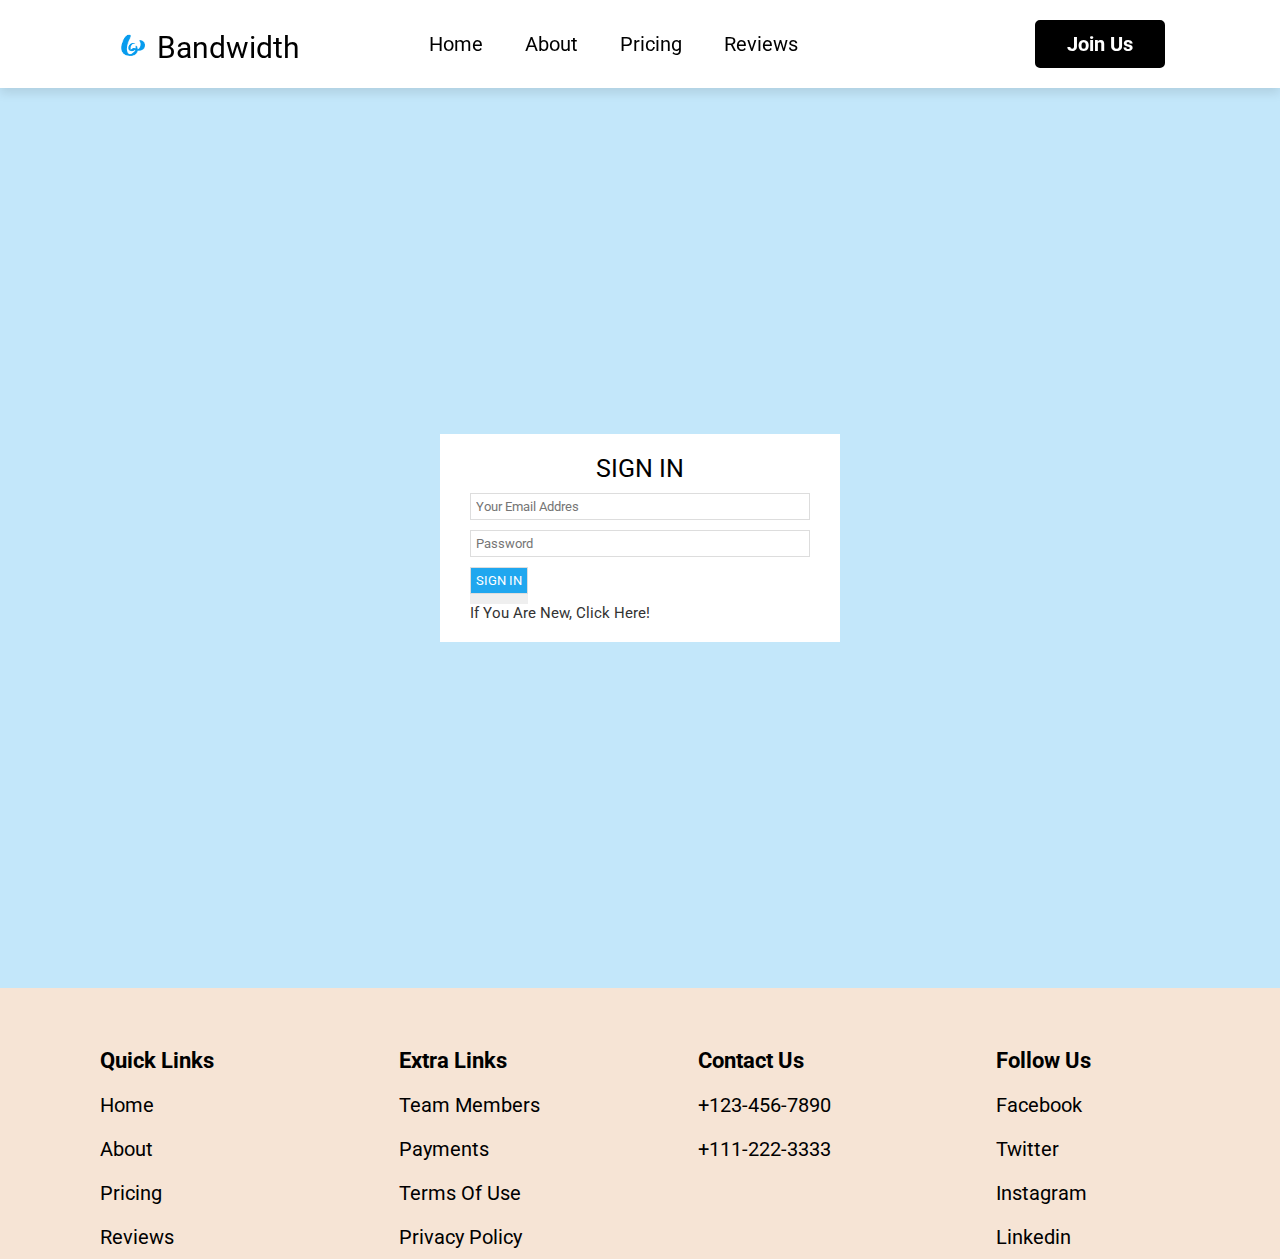
==== logIn.html @ d4acb941 "first commit" ====
<!DOCTYPE html>
<html lang="en">
<head>
    <meta charset="UTF-8">
    <meta http-equiv="X-UA-Compatible" content="IE=edge">
    <meta name="viewport" content="width=device-width, initial-scale=1.0">
    <!-- font awesome cdn link  -->
    <link rel="stylesheet" href="https://cdnjs.cloudflare.com/ajax/libs/font-awesome/5.15.4/css/all.min.css">

    <!-- custom css file link  -->
    <!-- <link rel="stylesheet" href="css/style.css"> -->
    <link rel="stylesheet" href="css/loginStyle.css">
    <script src="js\main.js"></script>
    <title>Log in</title>
    
</head>
<body>
  <!-- header section starts -->
  <header class="header">
    <a href="#" class="logo"><img src="images/bd.PNG" alt=""> bandwidth </a>
    <nav class="navbar">
      <a href="index.html">home</a>
      <a href="about.html">about</a>
      <a href="price.html">pricing</a>
      <a href="reviews.html">reviews</a>
    </nav>
    <div >
      <a href="logIn.html" id="user"><span id="user-account" class="fas fa-user"></span></a>
      <span id="menu-btn" class="fas fa-bars"></span>
  </div>
    <a href="logIn.html" target="_blank" class="btn">join us</a>
  </header>
  <!-- header section ends  -->

  <!-- login card starts -->
  <div class="login">
    <div class="card">
      <h3>SIGN IN</h3>
      <form>
        <input type="email" id="Lemail" name="email" placeholder="Your Email Addres" />
        <input type="password" id="Lpassword" name="password" placeholder="Password" />
        <button onclick="Lop()"><input type="submit" value="SIGN IN" /></button>
      </form>
      <ul>
        <li><a href="newAccount.html">If You Are New, Click Here!</a></li>
      </ul>
    </div>
  </div>
  
  <!-- login card ends -->

  <!-- footer section starts  -->
<section class="footer">

  <div class="box-container">

      <div class="box">
          <h3>quick links</h3>
          <a href="index.html">home</a>
          <a href="about.html">about</a>
          <a href="price.html">pricing</a>
          <a href="reviews.html">reviews</a>
      </div>

      <div class="box">
          <h3>extra links</h3>
          <a href="#">team members</a>
          <a href="#">payments</a>
          <a href="#">terms of use</a>
          <a href="#">privacy policy</a>
      </div>

      <div class="box">
          <h3>contact us</h3>
          <a href="#">+123-456-7890</a>
          <a href="#">+111-222-3333</a>
      </div>

      <div class="box">
          <h3>follow us</h3>
          <a href="https://www.facebook.com/" target="_blank">facebook</a>
          <a href="https://twitter.com/" target="_blank">twitter</a>
          <a href="https://www.instagram.com/" target="_blank">instagram</a>
          <a href="https://www.linkedin.com/feed/" target="_blank">linkedin</a>
      </div>
  </div>
</section>
<!-- footer section ends -->






  <!-- custom js file link  -->
  <script src="js/loginScript.js"></script>

</body>
</html>
---- css/style.css ----
@import url("https://fonts.googleapis.com/css2?family=Roboto:wght@100;300&display=swap");
* {
  font-family: 'Roboto', sans-serif;
  margin: 0;
  padding: 0;
  box-sizing: border-box;
  outline: none;
  border: none;
  text-decoration: none;
  text-transform: capitalize;
}

html {
  font-size: 62.5%;
  overflow-x: hidden;
  scroll-behavior: smooth;
  scroll-padding-top: 7rem;
}

html::-webkit-scrollbar {
  width: 1rem;
}

html::-webkit-scrollbar-track {
  background: #fff;
}

html::-webkit-scrollbar-thumb {
  background: #000;
}

section {
  padding: 5rem 9%;
}

.heading {
  text-align: center;
  margin-bottom: 3rem;
}

.heading span {
  font-size: 2.5rem;
}

.heading h1 {
  font-size: 4rem;
  padding-top: .5rem;
}

.btn {
  display: inline-block;
  margin-top: 1rem;
  padding: 1rem 3rem;
  font-size: 2rem;
  color: #fff;
  background: #000;
  border: 0.2rem solid #000;
  cursor: pointer;
  font-weight: bolder;
  border-radius: .5rem;
}

.btn:hover {
  background: none;
  color: #000;
}

.line-down {
  position: relative;
  display: inline-block;
  z-index: 0;
}

.line-down::before {
  content: '';
  position: absolute;
  bottom: .7rem;
  left: 0;
  right: 0;
  height: 100%;
  width: 100%;
  background: #ffd080;
  z-index: -1;
  clip-path: polygon(0 85%, 100% 75%, 100% 100%, 0% 100%);
}

@keyframes fadeUp {
  0% {
    opacity: 0;
    transform: translateY(4rem);
  }
}

.header {
  position: sticky;
  top: 0;
  left: 0;
  right: 0;
  z-index: 1000;
  display: flex;
  align-items: center;
  justify-content: space-between;
  background: #fff;
  box-shadow: 0 0.5rem 1rem rgba(0, 0, 0, 0.1);
  padding: 2rem 9%;
  /* .navbar{
      padding-left: 6rem;
  } */
}

.header .logo {
  font-size: 3rem;
  color: #000;
}

.header .logo img {
  width: 3.5rem;
  height: 3.5rem;
  padding-top: .9rem;
}

.header .navbar a {
  margin: 0 2rem;
  font-size: 2rem;
  color: #000;
}

.header .navbar a:hover {
  text-decoration: underline;
}

.header .btn {
  margin-top: 0;
}

#user {
  color: #000;
}

#user:hover {
  text-decoration: underline;
}

#menu-btn {
  cursor: pointer;
  font-size: 3rem;
  display: none;
}

#user-account {
  margin-right: 2rem;
  font-size: 3rem;
  display: none;
}

@keyframes floating {
  0%, 100% {
    transform: translateY(0rem);
  }
  50% {
    transform: translateY(-4rem);
  }
}

.home {
  min-height: 80vh;
  display: flex;
  align-items: center;
  flex-wrap: wrap;
  gap: 2rem;
  background: #f6e4d5;
}

.home .image {
  flex: 1 1 42rem;
  margin-top: 5rem;
  /* Slideshow container */
  /* The dots/bullets/indicators */
  /* Fading animation */
  /* img{
      width: 100%;
      animation: floating 4s linear infinite;
    } */
}

.home .image .mySlides {
  display: none;
}

.home .image .mySlides img {
  width: 100%;
  vertical-align: middle;
}

.home .image .slideshow-container {
  max-width: 1000px;
  position: relative;
  margin: auto;
}

.home .image .dot {
  height: 15px;
  width: 15px;
  margin: 0 2px;
  background-color: #bbb;
  border-radius: 50%;
  display: inline-block;
  transition: background-color 0.6s ease;
}

.home .image .active {
  background-color: #717171;
}

.home .image .fade {
  animation-name: fade;
  animation-duration: 1.5s;
}

@keyframes fade {
  from {
    opacity: .4;
  }
  to {
    opacity: 1;
  }
}

.home .content {
  flex: 1 1 42rem;
}

.home .content h3 {
  font-size: 4rem;
}

.home .content p {
  font-size: 2rem;
  padding: 3rem 0;
  line-height: 2;
}

.services {
  background: #f6e4d5;
}

.services .box-container {
  display: grid;
  grid-template-columns: repeat(auto-fit, minmax(32rem, 1fr));
  gap: 1.5rem;
}

.services .box-container .box {
  background: #fff;
  padding: 3rem 2rem;
  text-align: center;
  border-radius: .5rem;
}

.services .box-container .box img {
  height: 8rem;
  margin-bottom: .7rem;
}

.services .box-container .box h3 {
  font-size: 2.2rem;
  padding: 1.5rem 0;
}

.services .box-container .box p {
  line-height: 2;
  font-size: 1.7rem;
}

.about {
  min-height: 85vh;
  display: flex;
  align-items: center;
  flex-wrap: wrap;
  gap: 2rem;
}

.about .image {
  flex: 1 1 42rem;
}

.about .image img {
  width: 100%;
}

.about .content {
  flex: 1 1 42rem;
}

.about .content h3 {
  font-size: 4rem;
  line-height: 1.5;
}

.about .content p {
  font-size: 1.7rem;
  line-height: 2;
  padding: 1rem 0;
}

.steps {
  background: #cae8e3;
}

.steps .box-container {
  display: grid;
  grid-template-columns: repeat(auto-fit, minmax(32rem, 1fr));
  gap: 1.5rem;
}

.steps .box-container .box {
  text-align: center;
  padding: 3rem 2rem;
}

.steps .box-container .box img {
  height: 20rem;
}

.steps .box-container .box h3 {
  font-size: 2.2rem;
  padding: 2rem 0;
}

.steps .box-container .box p {
  font-size: 1.7rem;
  line-height: 2;
  padding-bottom: 1rem;
}

.features .box-container .box {
  display: flex;
  flex-wrap: wrap;
  gap: 2rem;
  align-items: center;
  min-height: 60vh;
  margin-bottom: 3rem;
}

.features .box-container .box:last-child {
  margin-bottom: 0;
}

.features .box-container .box:nth-child(even) {
  flex-flow: row-reverse wrap;
}

.features .box-container .box .image {
  flex: 1 1 42rem;
}

.features .box-container .box .image img {
  width: 100%;
}

.features .box-container .box .content {
  flex: 1 1 42rem;
}

.features .box-container .box .content h3 {
  font-size: 3rem;
  line-height: 1.5;
}

.features .box-container .box .content p {
  padding: 1.5rem 0;
  line-height: 2;
  font-size: 1.7rem;
}

.pricing {
  background: #B4E1F9;
  text-align: center;
}

.pricing .price-toggler {
  display: inline-block;
  border-radius: .5rem;
  padding: .5rem;
  margin-bottom: 3rem;
  background: #fff;
  border: 0.2rem solid #000;
}

.pricing .price-toggler span {
  display: inline-block;
  font-weight: bolder;
  padding: 1rem 3rem;
  font-size: 1.7rem;
  cursor: pointer;
  color: #000;
  border-radius: .5rem;
}

.pricing .price-toggler span.active {
  background: #000;
  color: #fff;
}

.pricing .box-container {
  display: grid;
  grid-template-columns: repeat(auto-fit, minmax(32rem, 1fr));
  gap: 1.5rem;
}

.pricing .box-container .box {
  padding: 3rem 2rem;
  border-radius: .5rem;
  background: #fff;
}

.pricing .box-container .box:nth-child(2) {
  border: 0.2rem solid #000;
}

.pricing .box-container .box:nth-child(2) h3 {
  background: #f6e4d5;
}

.pricing .box-container .box h3 {
  font-size: 2rem;
  display: inline-block;
  border-radius: .5rem;
  padding: .5rem 1.5rem;
  background: #cae8e3;
  margin-bottom: 1rem;
}

.pricing .box-container .box .price {
  padding: 2rem 0;
}

.pricing .box-container .box .price .month,
.pricing .box-container .box .price .year {
  font-size: 5rem;
  animation: fadeUp .2s linear backwards;
}

.pricing .box-container .box .price .month span,
.pricing .box-container .box .price .year span {
  font-size: 3rem;
}

.pricing .box-container .box .price .year {
  display: none;
}

.pricing .box-container .box .list {
  padding: 1rem 0;
}

.pricing .box-container .box .list p {
  padding: 1.5rem 0;
  font-size: 1.7rem;
}

.pricing .box-container .box .list p i {
  padding-right: .5rem;
}

.reviews .slide-container .slide {
  text-align: center;
  max-width: 60rem;
  margin: 1rem auto;
  display: none;
}

.reviews .slide-container .slide.active {
  display: block;
}

.reviews .slide-container .slide img {
  height: 10rem;
  width: 10rem;
  border-radius: 50%;
  object-fit: cover;
  animation: fadeUp .2s linear backwards;
}

.reviews .slide-container .slide P {
  padding: 1.5rem 0;
  font-size: 2rem;
  line-height: 2;
  animation: fadeUp .2s linear .4s backwards;
}

.reviews .slide-container .slide h3 {
  padding-bottom: .7rem;
  font-size: 2rem;
  animation: fadeUp .2s linear .6s backwards;
}

.reviews .slide-container .slide span {
  display: block;
  font-size: 1.7rem;
  animation: fadeUp .2s linear .8s backwards;
}

.reviews .controls {
  text-align: center;
  margin-top: 2rem;
}

.reviews .controls div {
  font-size: 5rem;
  cursor: pointer;
  margin: 0 1rem;
}

.reviews .controls div:hover {
  transform: scale(1.2);
}

.faq {
  background: #cae8e3;
}

.faq .accordion-container {
  margin: 1rem auto;
  max-width: 70rem;
}

.faq .accordion-container .accordion {
  margin: 1rem 0;
  background-color: #fff;
  border-radius: .5rem;
}

.faq .accordion-container .accordion.active .accordion-heading i {
  transform: rotate(180deg);
}

.faq .accordion-container .accordion.active .accordion-content {
  display: block;
}

.faq .accordion-container .accordion .accordion-heading {
  padding: 2rem;
  display: flex;
  align-items: center;
  justify-content: space-between;
  gap: 1rem;
  cursor: pointer;
}

.faq .accordion-container .accordion .accordion-heading h3 {
  font-size: 2.2rem;
  line-height: 1.5;
}

.faq .accordion-container .accordion .accordion-heading i {
  font-size: 2rem;
  transition: .2s linear;
}

.faq .accordion-container .accordion .accordion-content {
  padding: 2rem;
  padding-top: 0;
  line-height: 2;
  font-size: 1.7rem;
  display: none;
  animation: fadeUp .2s linear backwards;
}

.newsletter .content {
  text-align: center;
  max-width: 60rem;
  margin: 1rem auto;
}

.newsletter .content h3 {
  font-size: 3rem;
  margin-bottom: 1rem;
}

.newsletter .content p {
  padding: 1rem 0;
  line-height: 2;
  font-size: 1.7rem;
}

.newsletter .content p a {
  color: #000;
}

.newsletter .content p a:hover {
  text-decoration: underline;
}

.newsletter .content form {
  display: flex;
  border: 0.2rem solid #000;
  border-radius: .5rem;
  padding: .5rem;
  margin: 1rem 0;
}

.newsletter .content form .email {
  width: 100%;
  padding: 1rem 1.4rem;
  font-size: 1.7rem;
  text-transform: none;
}

.newsletter .content form .btn {
  margin-top: 0;
}

.footer {
  background: #f6e4d5;
}

.footer .box-container {
  display: grid;
  grid-template-columns: repeat(auto-fit, minmax(25rem, 1fr));
  gap: 1.5rem;
}

.footer .box-container .box h3 {
  font-size: 2.2rem;
  padding: 1rem 0;
}

.footer .box-container .box a {
  font-size: 2rem;
  color: #000;
  display: block;
  padding: 1rem 0;
}

.footer .box-container .box a:hover {
  text-decoration: underline;
}

.footer .credit {
  text-align: center;
  padding: 1rem;
  margin-top: 2rem;
  font-size: 2rem;
}

@media (max-width: 1200px) {
  .header {
    padding: 2rem;
  }
  section {
    padding: 3rem 2rem;
  }
  .home .content h3 {
    font-size: 4rem;
  }
}

@media (max-width: 991px) {
  html {
    font-size: 55%;
  }
}

@media (max-width: 768px) {
  #user-account {
    display: inline-block;
  }
  #menu-btn {
    display: inline-block;
    transition: .2s linear;
  }
  #menu-btn.fa-times {
    transform: rotate(180deg);
  }
  .header .btn {
    display: none;
  }
  .header .navbar {
    position: absolute;
    top: 99%;
    left: 0;
    right: 0;
    border-top: 0.2rem solid #000;
    background: #fff;
    clip-path: polygon(0 0, 100% 0, 100% 0, 0 0);
    transition: .2s linear;
  }
  .header .navbar.active {
    clip-path: polygon(0 0, 100% 0, 100% 100%, 0 100%);
  }
  .header .navbar a {
    display: block;
    margin: 0;
    padding: 1.5rem 2rem;
  }
}

@media (max-width: 450px) {
  html {
    font-size: 50%;
  }
  .heading h1 {
    font-size: 3rem;
  }
}
---- css/loginStyle.css ----
@import url("https://fonts.googleapis.com/css2?family=Roboto:wght@100;300&display=swap");
* {
  font-family: 'Roboto', sans-serif;
  margin: 0;
  padding: 0;
  box-sizing: border-box;
  outline: none;
  border: none;
  text-decoration: none;
  text-transform: capitalize;
}

html {
  font-size: 62.5%;
  overflow-x: hidden;
  scroll-behavior: smooth;
  scroll-padding-top: 7rem;
}

html::-webkit-scrollbar {
  width: 1rem;
}

html::-webkit-scrollbar-track {
  background: #fff;
}

html::-webkit-scrollbar-thumb {
  background: #000;
}

.header {
  position: sticky;
  top: 0;
  left: 0;
  right: 0;
  z-index: 1000;
  display: flex;
  align-items: center;
  justify-content: space-between;
  background: #fff;
  box-shadow: 0 0.5rem 1rem rgba(0, 0, 0, 0.1);
  padding: 2rem 9%;
}

.header .logo {
  font-size: 3rem;
  color: #000;
}

.header .logo img {
  width: 3.5rem;
  height: 3.5rem;
  padding-top: .9rem;
}

.header .navbar a {
  margin: 0 2rem;
  font-size: 2rem;
  color: #000;
}

.header .navbar a:hover {
  text-decoration: underline;
}

.header .btn {
  margin-top: 0;
}

.btn {
  display: inline-block;
  margin-top: 1rem;
  padding: 1rem 3rem;
  font-size: 2rem;
  color: #fff;
  background: #000;
  border: 0.2rem solid #000;
  cursor: pointer;
  font-weight: bolder;
  border-radius: .5rem;
}

.btn:hover {
  background: none;
  color: #000;
}

.line-down {
  position: relative;
  display: inline-block;
  z-index: 0;
}

.line-down::before {
  content: '';
  position: absolute;
  bottom: .7rem;
  left: 0;
  right: 0;
  height: 100%;
  width: 100%;
  background: #ffd080;
  z-index: -1;
  clip-path: polygon(0 85%, 100% 75%, 100% 100%, 0% 100%);
}

#user {
  color: #000;
}

#user:hover {
  text-decoration: underline;
}

#user-account {
  margin-right: 2rem;
  font-size: 3rem;
  display: none;
}

#menu-btn {
  cursor: pointer;
  font-size: 3rem;
  display: none;
}

@keyframes fadeUp {
  0% {
    opacity: 0;
    transform: translateY(4rem);
  }
}

.login {
  position: relative;
  min-height: 100vh;
  display: flex;
  justify-content: center;
  align-items: center;
}

.login::after {
  content: "";
  position: absolute;
  top: 0;
  left: 0;
  width: 100%;
  height: 100%;
  z-index: -1;
  background: #B4E1F9;
  opacity: 0.8;
}

.login .card {
  width: 400px;
  padding: 2rem 3rem;
  background: #fff;
}

.login .card h3 {
  text-align: center;
  font-size: 2.5rem;
  font-weight: 400;
  color: #000;
  margin-bottom: 1rem;
}

.login .card form input {
  display: block;
  width: 100%;
  border: 1px solid #ddd;
  padding: 0.5rem;
  margin-bottom: 1rem;
}

.login .card form input:last-child {
  color: #fff;
  background: #20a7ef;
  transition: all 0.4s;
}

.login .card form input:last-child:hover {
  background: #B4E1F9;
}

.login .card form input:focus {
  outline: 1px solid #B4E1F9;
}

.login .card ul {
  list-style: none;
  display: flex;
  justify-content: space-between;
  font-size: 0.9rem;
}

.login .card ul li a {
  color: #333;
  text-decoration: none;
  border-bottom: 1px solid transparent;
  transition: all 0.4s;
  font-size: 1.5rem;
}

.login .card ul li a:hover {
  color: #B4E1F9;
  border-bottom: 1px solid #B4E1F9;
}

.footer {
  background: #f6e4d5;
  padding-top: 5rem;
  padding-left: 10rem;
}

.footer .box-container {
  display: grid;
  grid-template-columns: repeat(auto-fit, minmax(25rem, 1fr));
  gap: 1.5rem;
}

.footer .box-container .box h3 {
  font-size: 2.2rem;
  padding: 1rem 0;
}

.footer .box-container .box a {
  font-size: 2rem;
  color: #000;
  display: block;
  padding: 1rem 0;
}

.footer .box-container .box a:hover {
  text-decoration: underline;
}

.footer .credit {
  text-align: center;
  padding: 1rem;
  margin-top: 2rem;
  font-size: 2rem;
}

@media (max-width: 1200px) {
  .header {
    padding: 2rem;
  }
}

@media (max-width: 991px) {
  html {
    font-size: 55%;
  }
}

@media (max-width: 768px) {
  .login {
    min-height: 70vh;
  }
  #user-account {
    display: inline-block;
  }
  #menu-btn {
    display: inline-block;
    transition: .2s linear;
  }
  #menu-btn.fa-times {
    transform: rotate(180deg);
  }
  .header .btn {
    display: none;
  }
  .header .navbar {
    position: absolute;
    top: 99%;
    left: 0;
    right: 0;
    border-top: 0.2rem solid #000;
    background: #fff;
    clip-path: polygon(0 0, 100% 0, 100% 0, 0 0);
    transition: .2s linear;
  }
  .header .navbar.active {
    clip-path: polygon(0 0, 100% 0, 100% 100%, 0 100%);
  }
  .header .navbar a {
    display: block;
    margin: 0;
    padding: 1.5rem 2rem;
  }
}

@media (max-width: 450px) {
  .login {
    min-height: 50vh;
  }
  html {
    font-size: 50%;
  }
  .heading h1 {
    font-size: 3rem;
  }
}
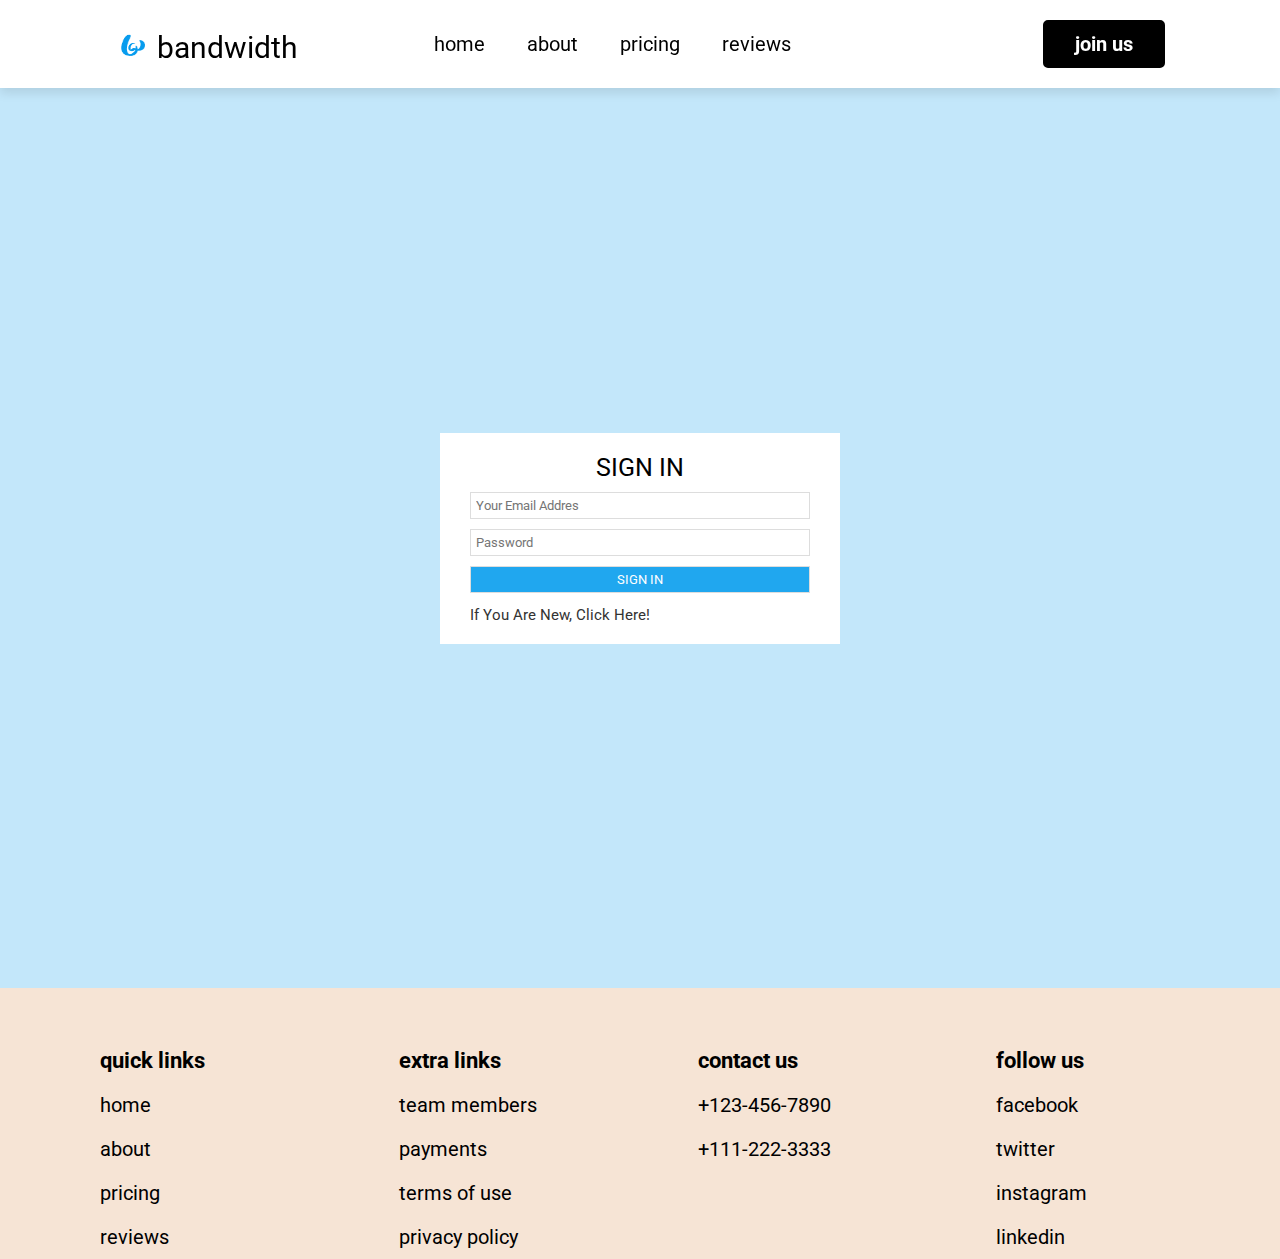
==== commit 2baf55ef: "final" ====
--- a/logIn.html
+++ b/logIn.html
@@ -39,7 +39,9 @@
       <form>
         <input type="email" id="Lemail" name="email" placeholder="Your Email Addres" />
         <input type="password" id="Lpassword" name="password" placeholder="Password" />
-        <button onclick="Lop()"><input type="submit" value="SIGN IN" /></button>
+        <div class="form-btn">
+          <button onclick="Lop()"><input type="submit" value="SIGN IN" /></button>
+        </div>
       </form>
       <ul>
         <li><a href="newAccount.html">If You Are New, Click Here!</a></li>
--- a/css/style.css
+++ b/css/style.css
@@ -133,6 +133,20 @@
   margin-top: 0;
 }
 
+#helloWords {
+  display: inline-block;
+  margin-right: 1rem;
+}
+
+#helloWords #d2 {
+  text-align: right;
+}
+
+#helloWords #d2 button {
+  background: #cae8e3;
+  width: 5.5rem;
+}
+
 #user {
   color: #000;
 }
@@ -412,14 +426,13 @@
   padding: 3rem 2rem;
   border-radius: .5rem;
   background: #fff;
-}
-
-.pricing .box-container .box:nth-child(2) {
-  border: 0.2rem solid #000;
-}
-
-.pricing .box-container .box:nth-child(2) h3 {
-  background: #f6e4d5;
+  /* &:nth-child(2){
+        border:$border;
+
+        h3{
+          background: $pink;
+        }
+      } */
 }
 
 .pricing .box-container .box h3 {
--- a/css/loginStyle.css
+++ b/css/loginStyle.css
@@ -7,7 +7,6 @@
   outline: none;
   border: none;
   text-decoration: none;
-  text-transform: capitalize;
 }
 
 html {
@@ -188,6 +187,17 @@
   outline: 1px solid #B4E1F9;
 }
 
+.login .card .form-btn {
+  text-align: center;
+}
+
+.login .card .form-btn button {
+  background: #20a7ef;
+  height: 2rem;
+  margin-bottom: 2rem;
+  width: 100%;
+}
+
 .login .card ul {
   list-style: none;
   display: flex;
